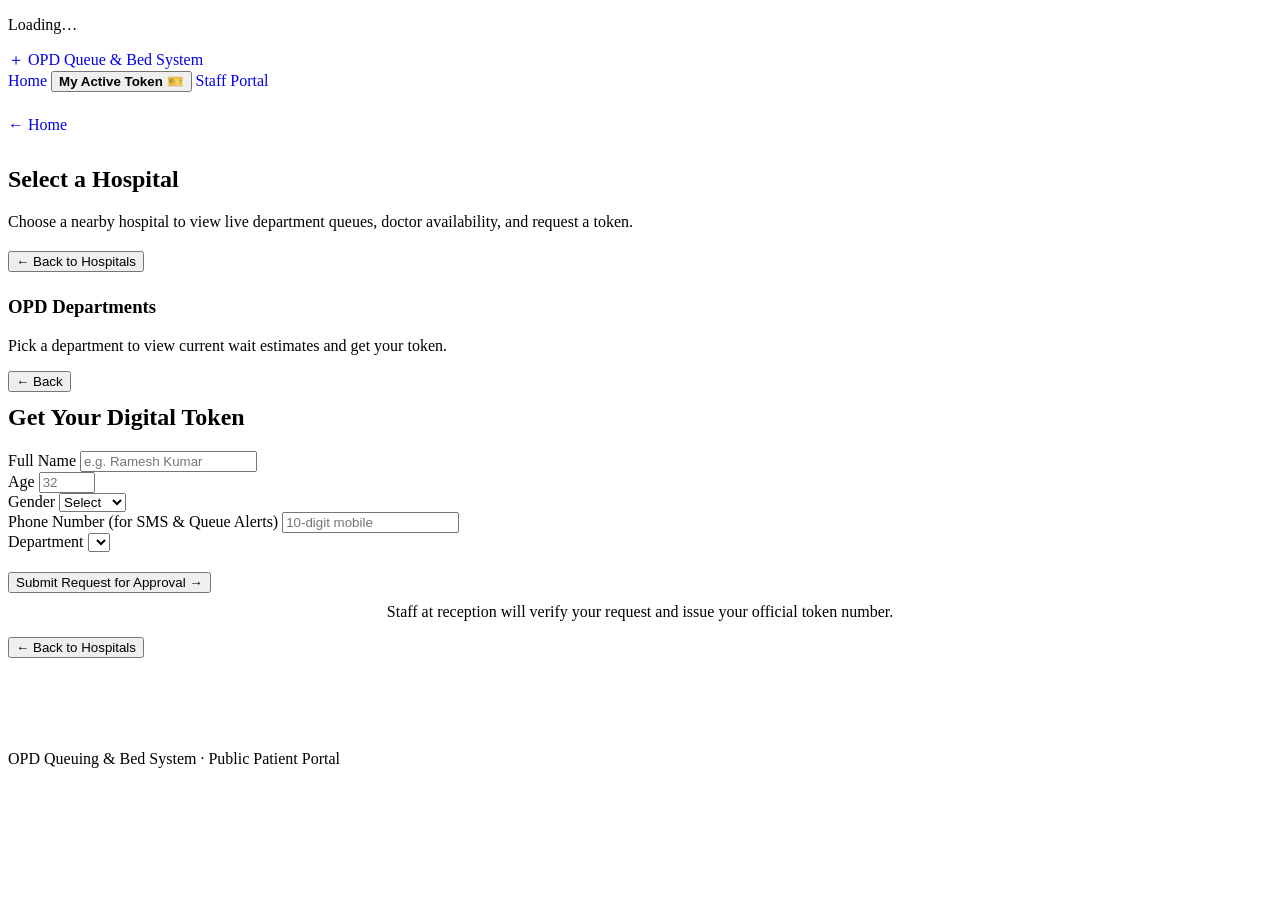
==== Frontend/patient.html @ 38f8779a "feat(auth, ui): implement token approval workflow, standalone pages, persistent cookie auth, and det" ====
<!DOCTYPE html>
<html lang="en">
<head>
  <meta charset="UTF-8">
  <meta name="viewport" content="width=device-width, initial-scale=1.0">
  <title>Patient Portal · OPD Queuing &amp; Live Tracking</title>
  <link rel="stylesheet" href="/style.css">
</head>
<body>

  <!-- Toasts -->
  <div id="toast-container" class="toast-container" aria-live="polite"></div>

  <!-- Global loading overlay -->
  <div id="loading-overlay" class="loading-overlay hidden" role="status" aria-live="polite">
    <div class="spinner" aria-hidden="true"></div>
    <p id="loading-text">Loading…</p>
  </div>

  <header class="app-header">
    <div class="container header-inner">
      <a href="/" class="logo-btn" style="text-decoration:none;">
        <span class="logo-mark" aria-hidden="true">＋</span>
        <span class="logo-text">OPD Queue &amp; Bed System</span>
      </a>
      <nav class="header-nav" aria-label="Main navigation">
        <a href="/" class="nav-link" style="text-decoration:none;">Home</a>
        <button id="my-token-nav-btn" class="nav-link hidden" style="color:var(--color-primary); font-weight:600;">My Active Token 🎫</button>
        <a href="/staff" class="nav-link" style="text-decoration:none;">Staff Portal</a>
      </nav>
    </div>
  </header>

  <main>
    <div class="container" style="padding-top: 24px; padding-bottom: 60px;">

      <!-- VIEW 1: SELECT HOSPITAL -->
      <section id="p-view-hospitals" class="patient-view active">
        <a href="/" class="link-back" style="text-decoration:none; display:inline-block; margin-bottom:12px;">← Home</a>
        <h2>Select a Hospital</h2>
        <p class="section-sub">Choose a nearby hospital to view live department queues, doctor availability, and request a token.</p>
        <div id="p-hospital-list" class="grid hospital-grid" style="margin-top:20px;"></div>
      </section>

      <!-- VIEW 2: HOSPITAL DETAIL & DEPARTMENTS -->
      <section id="p-view-hospital-detail" class="patient-view hidden">
        <button class="link-back" onclick="showPatientView('hospitals')">← Back to Hospitals</button>
        <div id="p-hospital-detail-header" class="hospital-detail-header" style="margin-top:12px;"></div>
        <h3 class="section-heading" style="margin-top:24px;">OPD Departments</h3>
        <p class="section-sub">Pick a department to view current wait estimates and get your token.</p>
        <div id="p-department-list" class="grid department-grid" style="margin-top:16px;"></div>
      </section>

      <!-- VIEW 3: TOKEN CHECK-IN FORM -->
      <section id="p-view-token-form" class="patient-view hidden">
        <div class="narrow">
          <button class="link-back" onclick="showPatientView('hospital-detail')">← Back</button>
          <h2 style="margin-top:12px;">Get Your Digital Token</h2>
          <p id="p-tf-context" class="section-sub"></p>

          <form id="p-token-form" class="card form-card" novalidate style="margin-top:20px;">
            <div id="p-tf-error" class="form-error hidden" role="alert" style="margin-bottom:16px;"></div>

            <div class="field">
              <label for="p-tf-name">Full Name</label>
              <input type="text" id="p-tf-name" placeholder="e.g. Ramesh Kumar" required>
            </div>

            <div class="form-row">
              <div class="field">
                <label for="p-tf-age">Age</label>
                <input type="number" id="p-tf-age" min="1" max="120" placeholder="32" required>
              </div>
              <div class="field">
                <label for="p-tf-gender">Gender</label>
                <select id="p-tf-gender" required>
                  <option value="">Select</option>
                  <option value="Male">Male</option>
                  <option value="Female">Female</option>
                  <option value="Other">Other</option>
                </select>
              </div>
            </div>

            <div class="field">
              <label for="p-tf-phone">Phone Number (for SMS &amp; Queue Alerts)</label>
              <input type="tel" id="p-tf-phone" placeholder="10-digit mobile" maxlength="10" required>
            </div>

            <div class="field">
              <label for="p-tf-department">Department</label>
              <select id="p-tf-department" required></select>
            </div>

            <button type="submit" id="p-tf-submit" class="btn btn-primary btn-block btn-lg" style="margin-top:20px;">
              Submit Request for Approval →
            </button>
            <p class="form-help" style="margin-top:10px; text-align:center;">
              Staff at reception will verify your request and issue your official token number.
            </p>
          </form>
        </div>
      </section>

      <!-- VIEW 4: LIVE TOKEN TRACKER -->
      <section id="p-view-tracker" class="patient-view hidden">
        <div class="narrow">
          <button class="link-back" onclick="showPatientView('hospitals')">← Back to Hospitals</button>
          <div id="p-tracker-content" style="margin-top:16px;"></div>
        </div>
      </section>

    </div>
  </main>

  <footer class="app-footer">
    <div class="container">
      <p>OPD Queuing &amp; Bed System · Public Patient Portal</p>
    </div>
  </footer>

  <script src="/patient.js"></script>
</body>
</html>
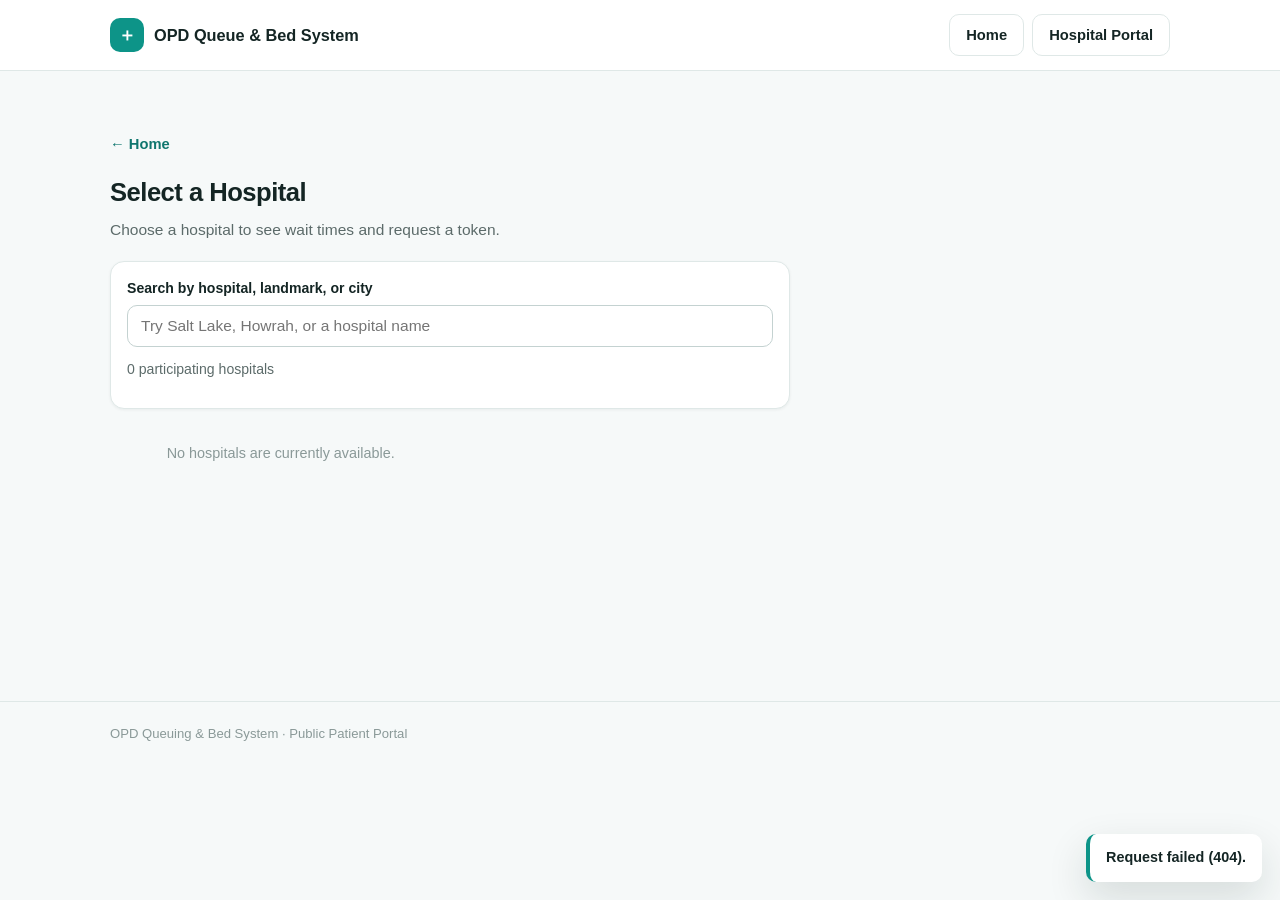
==== commit b94f3702: "frintend done" ====
--- a/Frontend/patient.html
+++ b/Frontend/patient.html
@@ -4,7 +4,7 @@
   <meta charset="UTF-8">
   <meta name="viewport" content="width=device-width, initial-scale=1.0">
   <title>Patient Portal · OPD Queuing &amp; Live Tracking</title>
-  <link rel="stylesheet" href="/style.css">
+  <link rel="stylesheet" href="./style.css">
 </head>
 <body>
 
@@ -19,14 +19,14 @@
 
   <header class="app-header">
     <div class="container header-inner">
-      <a href="/" class="logo-btn" style="text-decoration:none;">
+      <a href="./index.html" class="logo-btn" style="text-decoration:none;">
         <span class="logo-mark" aria-hidden="true">＋</span>
         <span class="logo-text">OPD Queue &amp; Bed System</span>
       </a>
       <nav class="header-nav" aria-label="Main navigation">
-        <a href="/" class="nav-link" style="text-decoration:none;">Home</a>
-        <button id="my-token-nav-btn" class="nav-link hidden" style="color:var(--color-primary); font-weight:600;">My Active Token 🎫</button>
-        <a href="/staff" class="nav-link" style="text-decoration:none;">Staff Portal</a>
+        <a href="./index.html" class="nav-link" style="text-decoration:none;">Home</a>
+        <button id="my-token-nav-btn" class="nav-link hidden" style="color:var(--primary); font-weight:600;">My Active Token 🎫</button>
+        <a href="./hospital_login.html" class="nav-link" style="text-decoration:none;">Hospital Portal</a>
       </nav>
     </div>
   </header>
@@ -36,25 +36,32 @@
 
       <!-- VIEW 1: SELECT HOSPITAL -->
       <section id="p-view-hospitals" class="patient-view active">
-        <a href="/" class="link-back" style="text-decoration:none; display:inline-block; margin-bottom:12px;">← Home</a>
+        <a href="./index.html" class="link-back" style="text-decoration:none; display:inline-block; margin-bottom:12px;">← Home</a>
         <h2>Select a Hospital</h2>
-        <p class="section-sub">Choose a nearby hospital to view live department queues, doctor availability, and request a token.</p>
+        <p class="section-sub">Choose a hospital to see wait times and request a token.</p>
+        <div class="card hospital-search-card">
+          <div class="field" style="margin-bottom:0;">
+            <label for="p-hospital-search">Search by hospital, landmark, or city</label>
+            <input id="p-hospital-search" class="input" type="search" placeholder="Try Salt Lake, Howrah, or a hospital name" autocomplete="off">
+          </div>
+          <p id="p-hospital-search-summary" class="search-summary" aria-live="polite"></p>
+        </div>
         <div id="p-hospital-list" class="grid hospital-grid" style="margin-top:20px;"></div>
       </section>
 
       <!-- VIEW 2: HOSPITAL DETAIL & DEPARTMENTS -->
       <section id="p-view-hospital-detail" class="patient-view hidden">
-        <button class="link-back" onclick="showPatientView('hospitals')">← Back to Hospitals</button>
+        <button class="link-back" data-patient-view="hospitals">← Back to Hospitals</button>
         <div id="p-hospital-detail-header" class="hospital-detail-header" style="margin-top:12px;"></div>
         <h3 class="section-heading" style="margin-top:24px;">OPD Departments</h3>
-        <p class="section-sub">Pick a department to view current wait estimates and get your token.</p>
+        <p class="section-sub">Pick a department to see the wait and get your token.</p>
         <div id="p-department-list" class="grid department-grid" style="margin-top:16px;"></div>
       </section>
 
       <!-- VIEW 3: TOKEN CHECK-IN FORM -->
       <section id="p-view-token-form" class="patient-view hidden">
         <div class="narrow">
-          <button class="link-back" onclick="showPatientView('hospital-detail')">← Back</button>
+          <button class="link-back" data-patient-view="hospital-detail">← Back</button>
           <h2 style="margin-top:12px;">Get Your Digital Token</h2>
           <p id="p-tf-context" class="section-sub"></p>
 
@@ -63,40 +70,30 @@
 
             <div class="field">
               <label for="p-tf-name">Full Name</label>
-              <input type="text" id="p-tf-name" placeholder="e.g. Ramesh Kumar" required>
-            </div>
-
-            <div class="form-row">
-              <div class="field">
-                <label for="p-tf-age">Age</label>
-                <input type="number" id="p-tf-age" min="1" max="120" placeholder="32" required>
-              </div>
-              <div class="field">
-                <label for="p-tf-gender">Gender</label>
-                <select id="p-tf-gender" required>
-                  <option value="">Select</option>
-                  <option value="Male">Male</option>
-                  <option value="Female">Female</option>
-                  <option value="Other">Other</option>
-                </select>
-              </div>
+              <input type="text" id="p-tf-name" class="input" placeholder="e.g. Ramesh Kumar" autocomplete="name" required>
             </div>
 
             <div class="field">
-              <label for="p-tf-phone">Phone Number (for SMS &amp; Queue Alerts)</label>
-              <input type="tel" id="p-tf-phone" placeholder="10-digit mobile" maxlength="10" required>
+              <label for="p-tf-phone">Contact Number</label>
+              <input type="tel" id="p-tf-phone" class="input" placeholder="10-digit mobile" maxlength="10" autocomplete="tel" required>
             </div>
 
             <div class="field">
               <label for="p-tf-department">Department</label>
-              <select id="p-tf-department" required></select>
+              <select id="p-tf-department" class="input" required></select>
+            </div>
+
+            <div class="field">
+              <label for="p-tf-token-time">Token Time</label>
+              <input type="datetime-local" id="p-tf-token-time" class="input" readonly>
+              <span class="field-help">Your place in line starts as soon as the token is created.</span>
             </div>
 
             <button type="submit" id="p-tf-submit" class="btn btn-primary btn-block btn-lg" style="margin-top:20px;">
-              Submit Request for Approval →
+              Generate My Token →
             </button>
             <p class="form-help" style="margin-top:10px; text-align:center;">
-              Staff at reception will verify your request and issue your official token number.
+              Your token number and wait time will appear right away.
             </p>
           </form>
         </div>
@@ -105,7 +102,7 @@
       <!-- VIEW 4: LIVE TOKEN TRACKER -->
       <section id="p-view-tracker" class="patient-view hidden">
         <div class="narrow">
-          <button class="link-back" onclick="showPatientView('hospitals')">← Back to Hospitals</button>
+          <button class="link-back" data-patient-view="hospitals">← Back to Hospitals</button>
           <div id="p-tracker-content" style="margin-top:16px;"></div>
         </div>
       </section>
@@ -119,6 +116,7 @@
     </div>
   </footer>
 
-  <script src="/patient.js"></script>
+  <script src="./script.js"></script>
+  <script src="./patient.js"></script>
 </body>
 </html>
--- a/Frontend/style.css
+++ b/Frontend/style.css
@@ -0,0 +1,593 @@
+/* =========================================================
+   OPD Queue & Bed System — Stylesheet
+   ========================================================= */
+
+/* ---------- Reset ---------- */
+*, *::before, *::after { box-sizing: border-box; }
+html, body, h1, h2, h3, h4, p, ul, ol, li, form, fieldset, figure { margin: 0; padding: 0; }
+ul, ol { list-style: none; }
+button { font: inherit; }
+img { max-width: 100%; display: block; }
+
+/* ---------- Design tokens ---------- */
+:root {
+  --primary: #0d9488;
+  --primary-dark: #0f766e;
+  --primary-darker: #115e59;
+  --primary-light: #ccfbf1;
+  --primary-tint: #f0fdfa;
+
+  --bg: #f6f9f9;
+  --surface: #ffffff;
+  --surface-sunken: #eef3f3;
+
+  --text: #142524;
+  --text-muted: #5c6b6a;
+  --text-faint: #8a9998;
+
+  --border: #dfe8e7;
+  --border-strong: #c4d2d1;
+
+  --success: #157f3c;
+  --success-bg: #e3f6e9;
+  --success-border: #b7e4c7;
+
+  --warning: #a4650a;
+  --warning-bg: #fdf1dc;
+  --warning-border: #f3d59b;
+
+  --danger: #b3261e;
+  --danger-bg: #fce8e6;
+  --danger-border: #f3bcb8;
+
+  --muted: #5d6a72;
+  --muted-bg: #eaedf0;
+  --muted-border: #d3d9de;
+
+  --radius-lg: 18px;
+  --radius: 14px;
+  --radius-sm: 10px;
+  --radius-xs: 6px;
+
+  --shadow-sm: 0 1px 3px rgba(16, 40, 38, 0.06);
+  --shadow-md: 0 6px 20px rgba(16, 40, 38, 0.08);
+  --shadow-lg: 0 16px 40px rgba(16, 40, 38, 0.14);
+
+  --transition: 160ms ease;
+  --font-body: -apple-system, BlinkMacSystemFont, "Segoe UI", Roboto, Helvetica, Arial, sans-serif;
+  --font-display: -apple-system, BlinkMacSystemFont, "Segoe UI", Roboto, Helvetica, Arial, sans-serif;
+  --font-mono: "SF Mono", "SFMono-Regular", "Roboto Mono", Consolas, "Courier New", monospace;
+}
+
+@media (prefers-reduced-motion: reduce) {
+  *, *::before, *::after { animation-duration: 0.001ms !important; animation-iteration-count: 1 !important; transition-duration: 0.001ms !important; }
+}
+
+/* ---------- Base ---------- */
+html { scroll-behavior: smooth; }
+body {
+  font-family: var(--font-body);
+  background: var(--bg);
+  color: var(--text);
+  line-height: 1.5;
+  -webkit-font-smoothing: antialiased;
+}
+
+:focus-visible {
+  outline: 3px solid var(--primary-dark);
+  outline-offset: 2px;
+  border-radius: var(--radius-xs);
+}
+
+.container { max-width: 1100px; margin: 0 auto; padding: 0 20px; }
+.container.narrow { max-width: 560px; }
+
+main { min-height: 70vh; padding: 32px 0 64px; }
+
+h1, h2, h3, h4 { font-family: var(--font-display); font-weight: 800; letter-spacing: -0.02em; color: var(--text); }
+h2 { font-size: 1.6rem; margin-bottom: 6px; }
+h3 { font-size: 1.15rem; margin-bottom: 12px; }
+.section-heading { margin-top: 36px; }
+.section-sub { color: var(--text-muted); margin-bottom: 20px; font-size: 0.97rem; }
+.hint-text { color: var(--text-faint); font-size: 0.85rem; margin-top: 14px; text-align: center; }
+
+/* ---------- Views (JS router) ---------- */
+.view { display: none; animation: fadeIn 220ms ease; }
+.view.active { display: block; }
+@keyframes fadeIn { from { opacity: 0; transform: translateY(6px); } to { opacity: 1; transform: translateY(0); } }
+
+/* ---------- Header ---------- */
+.app-header {
+  background: var(--surface);
+  border-bottom: 1px solid var(--border);
+  position: sticky; top: 0; z-index: 40;
+}
+.header-inner { display: flex; align-items: center; justify-content: space-between; padding: 14px 20px; gap: 12px; flex-wrap: wrap; }
+.logo-btn {
+  display: flex; align-items: center; gap: 10px;
+  background: none; border: none; cursor: pointer; color: var(--text);
+  font-weight: 800; font-size: 1.02rem;
+}
+.logo-mark {
+  display: inline-flex; align-items: center; justify-content: center;
+  width: 34px; height: 34px; border-radius: 10px;
+  background: var(--primary); color: #fff; font-size: 1.1rem; font-weight: 900;
+}
+.header-nav { display: flex; gap: 8px; }
+.nav-link {
+  background: none; border: 1px solid var(--border); color: var(--text);
+  padding: 9px 16px; border-radius: var(--radius-sm); cursor: pointer;
+  transition: var(--transition); font-weight: 600; font-size: 0.92rem;
+}
+.nav-link:hover { border-color: var(--primary); color: var(--primary-dark); background: var(--primary-tint); }
+
+.link-back {
+  background: none; border: none; color: var(--primary-dark); font-weight: 700;
+  cursor: pointer; padding: 6px 0; margin-bottom: 14px; font-size: 0.92rem;
+}
+.link-back:hover { text-decoration: underline; }
+
+/* ---------- Hero ---------- */
+.hero { padding: 40px 0 8px; max-width: 640px; }
+.eyebrow { text-transform: uppercase; letter-spacing: 0.12em; font-size: 0.75rem; font-weight: 700; color: var(--primary-dark); margin-bottom: 10px; }
+.hero h1 { font-size: 2.3rem; margin-bottom: 14px; }
+.hero-sub { color: var(--text-muted); font-size: 1.05rem; margin-bottom: 26px; }
+.hero-actions { display: flex; gap: 12px; flex-wrap: wrap; margin-bottom: 44px; }
+
+.feature-grid { display: grid; grid-template-columns: repeat(2, 1fr); gap: 18px; padding-bottom: 12px; }
+.feature-card {
+  background: var(--surface); border: 1px solid var(--border); border-radius: var(--radius);
+  padding: 22px; box-shadow: var(--shadow-sm); transition: transform var(--transition), box-shadow var(--transition);
+}
+.feature-card:hover { transform: translateY(-3px); box-shadow: var(--shadow-md); }
+.feature-icon { font-size: 1.6rem; margin-bottom: 10px; }
+.feature-card h3 { font-size: 1.02rem; margin-bottom: 6px; }
+.feature-card p { color: var(--text-muted); font-size: 0.92rem; }
+.feature-action { margin-top: 16px; text-decoration: none; }
+.feature-card-link { color: var(--text); text-decoration: none; cursor: pointer; }
+.feature-card-link:hover { border-color: var(--primary); }
+.feature-card-cta { display: inline-block; margin-top: 16px; color: var(--primary-dark); font-size: 0.86rem; font-weight: 800; }
+
+/* ---------- Public hospital insight pages ---------- */
+.insight-page { padding-top: 12px; }
+.insight-hero { display: grid; grid-template-columns: auto minmax(0, 720px); gap: 20px; align-items: start; padding: 18px 0 30px; }
+.insight-hero-icon { width: 64px; height: 64px; display: grid; place-items: center; border-radius: 20px; background: var(--primary-light); font-size: 2rem; box-shadow: var(--shadow-sm); }
+.insight-hero h1 { font-size: clamp(2rem, 5vw, 3rem); margin-bottom: 10px; }
+.insight-hero p:last-child { color: var(--text-muted); font-size: 1rem; max-width: 680px; }
+.insight-search { padding: 24px; }
+.insight-search-row { display: grid; grid-template-columns: minmax(0, 1fr) auto; gap: 12px; align-items: end; max-width: 760px; }
+.insight-search-row .field { margin: 0; }
+.insight-hospital-grid { display: grid; grid-template-columns: repeat(2, minmax(0, 1fr)); gap: 10px; }
+.insight-hospital-option { width: 100%; border: 1px solid var(--border); border-radius: var(--radius-sm); padding: 14px; background: var(--surface); color: var(--text); cursor: pointer; display: flex; justify-content: space-between; align-items: center; gap: 14px; text-align: left; transition: var(--transition); }
+.insight-hospital-option:hover, .insight-hospital-option.is-selected { border-color: var(--primary); background: var(--primary-tint); transform: translateY(-1px); }
+.insight-hospital-option.is-selected { box-shadow: 0 0 0 2px var(--primary-light); }
+.insight-option-main { display: flex; flex-direction: column; gap: 4px; min-width: 0; }
+.insight-option-main strong { font-size: 0.92rem; }
+.insight-option-main small { color: var(--text-muted); font-size: 0.76rem; }
+.insight-option-meta { flex: 0 0 auto; text-align: right; color: var(--text-muted); font-size: 0.72rem; }
+.insight-option-meta b { color: var(--primary-dark); font-size: 0.76rem; }
+.insight-output { scroll-margin-top: 86px; padding-top: 34px; }
+.insight-output-head { display: flex; justify-content: space-between; align-items: end; gap: 18px; margin-bottom: 18px; }
+.insight-output-head h2 { font-size: 1.7rem; }
+.insight-location { color: var(--text-muted); font-size: 0.9rem; }
+.insight-stat-grid { display: grid; grid-template-columns: repeat(auto-fit, minmax(180px, 1fr)); gap: 14px; margin-bottom: 24px; }
+.insight-stat-card { padding: 19px; border: 1px solid var(--border); border-radius: var(--radius); background: var(--surface); box-shadow: var(--shadow-sm); }
+.insight-stat-value { display: block; color: var(--primary-dark); font-family: var(--font-mono); font-size: clamp(1.35rem, 3vw, 1.85rem); font-weight: 900; }
+.insight-stat-label { display: block; color: var(--text-muted); font-size: 0.78rem; margin-top: 4px; }
+.insight-stat-card.tone-success .insight-stat-value { color: var(--success); }
+.insight-stat-card.tone-warning .insight-stat-value { color: var(--warning); }
+.insight-stat-card.tone-danger .insight-stat-value { color: var(--danger); }
+.insight-section-heading { display: flex; justify-content: space-between; align-items: end; margin: 28px 0 14px; }
+.insight-section-heading p { color: var(--text-muted); font-size: 0.88rem; }
+.insight-detail-grid { display: grid; grid-template-columns: repeat(2, minmax(0, 1fr)); gap: 14px; }
+.insight-detail-card { background: var(--surface); border: 1px solid var(--border); border-left: 4px solid var(--primary); border-radius: var(--radius); padding: 19px; box-shadow: var(--shadow-sm); }
+.insight-detail-card.tone-success { border-left-color: var(--success); }
+.insight-detail-card.tone-warning { border-left-color: var(--warning); }
+.insight-detail-card.tone-danger { border-left-color: var(--danger); }
+.insight-card-top { display: flex; justify-content: space-between; align-items: start; gap: 14px; }
+.insight-card-top h3 { margin-bottom: 7px; }
+.wait-prediction { color: var(--primary-dark); font-family: var(--font-mono); font-size: 1.5rem; white-space: nowrap; }
+.prediction-meter { height: 7px; border-radius: 999px; overflow: hidden; background: var(--surface-sunken); margin: 16px 0; }
+.prediction-meter span { display: block; height: 100%; background: var(--primary); border-radius: inherit; }
+.tone-warning .prediction-meter span { background: var(--warning); }
+.tone-danger .prediction-meter span { background: var(--danger); }
+.insight-facts { display: grid; grid-template-columns: repeat(3, 1fr); gap: 10px; }
+.insight-facts dt { color: var(--text-faint); font-size: 0.7rem; text-transform: uppercase; letter-spacing: 0.05em; }
+.insight-facts dd { margin: 2px 0 0; font-size: 0.82rem; font-weight: 700; }
+.insight-empty-data { text-align: center; padding: 42px 24px; color: var(--text-muted); }
+.insight-empty-data.compact { padding: 26px 22px; }
+.insight-empty-data h3 { color: var(--text); margin: 8px 0; }
+.capacity-outlook { display: grid; grid-template-columns: auto 1fr; gap: 16px; align-items: center; padding: 20px; border: 1px solid var(--border); border-left: 5px solid var(--muted); border-radius: var(--radius); background: var(--surface); }
+.capacity-outlook.tone-success { border-left-color: var(--success); }
+.capacity-outlook.tone-warning { border-left-color: var(--warning); }
+.capacity-outlook.tone-danger { border-left-color: var(--danger); }
+.capacity-outlook-icon { width: 44px; height: 44px; display: grid; place-items: center; border-radius: 50%; background: var(--surface-sunken); font-size: 1.25rem; font-weight: 900; }
+.capacity-outlook h3 { margin-bottom: 4px; }
+.capacity-outlook p:last-child { color: var(--text-muted); font-size: 0.88rem; }
+.bed-capacity-bar { height: 18px; background: var(--success-bg); border-radius: 999px; overflow: hidden; margin-top: 20px; }
+.bed-capacity-used { display: block; height: 100%; background: var(--danger); }
+.bed-capacity-legend { display: flex; flex-wrap: wrap; gap: 16px; color: var(--text-muted); font-size: 0.8rem; margin: 8px 0 20px; }
+.public-bed-grid { display: grid; grid-template-columns: repeat(auto-fill, minmax(150px, 1fr)); gap: 12px; }
+.public-bed-card { display: flex; flex-direction: column; gap: 9px; padding: 15px; border: 1px solid var(--border); border-radius: var(--radius-sm); background: var(--surface); }
+.public-bed-card small { color: var(--text-muted); }
+.public-bed-card.bed-available { border-color: var(--success-border); background: var(--success-bg); }
+.public-bed-card.bed-occupied { border-color: var(--danger-border); background: var(--danger-bg); }
+.public-bed-card.bed-cleaning { border-color: var(--warning-border); background: var(--warning-bg); }
+.public-bed-card.bed-maintenance { border-color: var(--muted-border); background: var(--muted-bg); }
+.public-alert-list { display: flex; flex-direction: column; gap: 12px; }
+.public-alert-card { display: grid; grid-template-columns: auto 1fr; gap: 14px; border: 1px solid var(--border); border-left: 5px solid var(--success); border-radius: var(--radius); padding: 18px; background: var(--surface); box-shadow: var(--shadow-sm); }
+.public-alert-card.alert-warning { border-left-color: var(--warning); }
+.public-alert-card.alert-critical { border-left-color: var(--danger); }
+.public-alert-icon { width: 38px; height: 38px; display: grid; place-items: center; border-radius: 50%; background: var(--surface-sunken); font-weight: 900; }
+.public-alert-copy p { color: var(--text-muted); font-size: 0.88rem; margin: 10px 0 6px; }
+.public-alert-copy small { color: var(--text-faint); font-size: 0.76rem; }
+
+/* ---------- Buttons ---------- */
+.btn {
+  display: inline-flex; align-items: center; justify-content: center; gap: 8px;
+  border-radius: var(--radius-sm); border: 1px solid transparent;
+  padding: 11px 20px; font-weight: 700; font-size: 0.95rem; cursor: pointer;
+  transition: transform 100ms ease, box-shadow var(--transition), background var(--transition), border-color var(--transition), opacity var(--transition);
+  min-height: 46px;
+}
+.btn:active { transform: scale(0.98); }
+.btn:disabled { opacity: 0.55; cursor: not-allowed; transform: none; }
+.btn-primary { background: var(--primary); color: #fff; box-shadow: var(--shadow-sm); }
+.btn-primary:hover:not(:disabled) { background: var(--primary-dark); box-shadow: var(--shadow-md); }
+.btn-outline { background: var(--surface); color: var(--text); border-color: var(--border-strong); }
+.btn-outline:hover:not(:disabled) { border-color: var(--primary); color: var(--primary-dark); }
+.btn-danger { background: var(--danger); color: #fff; }
+.btn-danger:hover:not(:disabled) { background: #8f1e17; }
+.btn-ghost { background: none; border-color: transparent; color: var(--text-muted); }
+.btn-ghost:hover:not(:disabled) { background: var(--surface-sunken); }
+.btn-sm { padding: 7px 14px; font-size: 0.85rem; min-height: 36px; }
+.btn-lg { padding: 14px 26px; font-size: 1.02rem; min-height: 52px; }
+.btn-block { width: 100%; }
+
+.btn-spinner {
+  width: 16px; height: 16px; border-radius: 50%;
+  border: 2.5px solid rgba(255,255,255,0.5); border-top-color: #fff;
+  animation: spin 700ms linear infinite;
+}
+.btn-outline .btn-spinner { border-color: rgba(15,118,110,0.25); border-top-color: var(--primary-dark); }
+
+/* ---------- Cards / grids ---------- */
+.card {
+  background: var(--surface); border: 1px solid var(--border); border-radius: var(--radius);
+  padding: 22px; box-shadow: var(--shadow-sm);
+}
+.grid { display: grid; gap: 18px; }
+.hospital-grid { grid-template-columns: repeat(auto-fill, minmax(280px, 1fr)); }
+.department-grid { grid-template-columns: repeat(auto-fill, minmax(260px, 1fr)); }
+
+.hospital-card, .department-card {
+  background: var(--surface); border: 1px solid var(--border); border-radius: var(--radius);
+  padding: 20px; box-shadow: var(--shadow-sm); transition: transform var(--transition), box-shadow var(--transition);
+  display: flex; flex-direction: column; gap: 10px;
+}
+.hospital-card:hover, .department-card:hover { transform: translateY(-2px); box-shadow: var(--shadow-md); }
+.hospital-card h3, .department-card h3 { font-size: 1.05rem; margin-bottom: 0; }
+.hospital-card .location { color: var(--text-muted); font-size: 0.88rem; }
+.stat-row { display: flex; gap: 14px; flex-wrap: wrap; font-size: 0.88rem; color: var(--text-muted); }
+.stat-row strong { color: var(--text); font-family: var(--font-mono); font-weight: 700; }
+
+.hospital-detail-header { margin-bottom: 10px; }
+.hospital-detail-header h2 { margin-bottom: 4px; }
+.hospital-detail-header .location { color: var(--text-muted); margin-bottom: 12px; }
+.hospital-summary-row { display: flex; gap: 22px; flex-wrap: wrap; padding: 16px 0; border-top: 1px solid var(--border); border-bottom: 1px solid var(--border); margin-bottom: 6px; }
+.summary-stat .num { font-family: var(--font-mono); font-size: 1.35rem; font-weight: 800; color: var(--primary-dark); display: block; }
+.summary-stat .lbl { font-size: 0.82rem; color: var(--text-muted); }
+
+/* ---------- Forms ---------- */
+.form-card { max-width: 100%; }
+.field { display: flex; flex-direction: column; gap: 6px; margin-bottom: 16px; }
+.field-row { display: grid; grid-template-columns: 1fr 1fr; gap: 14px; }
+.field-row .field { margin-bottom: 0; }
+label { font-size: 0.88rem; font-weight: 700; color: var(--text); }
+.input {
+  border: 1.5px solid var(--border-strong); border-radius: var(--radius-sm);
+  padding: 11px 13px; font-size: 0.97rem; background: var(--surface); color: var(--text);
+  transition: border-color var(--transition), box-shadow var(--transition); width: 100%;
+}
+.input:focus { border-color: var(--primary); box-shadow: 0 0 0 3px var(--primary-light); outline: none; }
+.input.invalid { border-color: var(--danger); }
+select.input { appearance: auto; }
+.form-error {
+  background: var(--danger-bg); border: 1px solid var(--danger-border); color: var(--danger);
+  padding: 10px 14px; border-radius: var(--radius-sm); font-size: 0.88rem; margin-bottom: 14px; font-weight: 600;
+}
+.select-bar { margin-bottom: 22px; max-width: 520px; }
+.select-bar.field-row { max-width: 640px; }
+
+/* ---------- Token board (signature LED-style display) ---------- */
+.token-board {
+  background: linear-gradient(160deg, var(--primary-darker), var(--primary-dark));
+  color: #f0fdfa; border-radius: var(--radius-lg); padding: 30px 26px;
+  box-shadow: var(--shadow-lg); margin: 18px 0 26px; text-align: center;
+}
+.token-board .tb-label { text-transform: uppercase; letter-spacing: 0.14em; font-size: 0.72rem; opacity: 0.75; font-weight: 700; margin-bottom: 8px; }
+.token-board .tb-number {
+  font-family: var(--font-mono); font-size: 3.1rem; font-weight: 800; letter-spacing: 0.04em;
+  font-variant-numeric: tabular-nums; margin-bottom: 4px;
+}
+.token-board .tb-dept { font-size: 1rem; opacity: 0.9; margin-bottom: 18px; }
+.token-board .tb-meta { display: flex; justify-content: center; gap: 28px; flex-wrap: wrap; padding-top: 16px; border-top: 1px dashed rgba(255,255,255,0.25); }
+.token-board .tb-meta .m-num { font-family: var(--font-mono); font-size: 1.4rem; font-weight: 800; display: block; }
+.token-board .tb-meta .m-lbl { font-size: 0.76rem; opacity: 0.8; }
+.token-board .tb-qr {
+  width: 84px; height: 84px; border: 2px dashed rgba(255,255,255,0.5); border-radius: var(--radius-sm);
+  margin: 18px auto 0; display: flex; align-items: center; justify-content: center;
+  font-size: 0.62rem; letter-spacing: 0.05em; opacity: 0.8; text-align: center; padding: 6px;
+}
+.result-actions { display: flex; flex-direction: column; gap: 10px; }
+
+/* Compact "now serving" placard used in queue mgmt / trackers */
+.now-serving-panel {
+  background: var(--surface); border: 1px solid var(--border); border-radius: var(--radius);
+  padding: 20px; box-shadow: var(--shadow-sm); margin-bottom: 8px;
+}
+.ns-empty { color: var(--text-muted); font-size: 0.94rem; }
+.ns-head { display: flex; align-items: center; justify-content: space-between; gap: 14px; flex-wrap: wrap; margin-bottom: 14px; }
+.ns-token {
+  font-family: var(--font-mono); font-weight: 800; font-size: 2rem; color: var(--primary-darker);
+  background: var(--primary-tint); border: 1px solid var(--primary-light); border-radius: var(--radius-sm);
+  padding: 8px 18px;
+}
+.ns-info { color: var(--text-muted); font-size: 0.9rem; }
+.ns-info strong { color: var(--text); }
+.ns-actions { display: flex; gap: 10px; flex-wrap: wrap; }
+
+/* ---------- Queue trail (signature element) ---------- */
+.queue-trail { display: flex; align-items: center; gap: 8px; overflow-x: auto; padding: 14px 2px 8px; }
+.trail-pill {
+  flex: 0 0 auto; min-width: 46px; height: 40px; border-radius: 12px;
+  display: flex; align-items: center; justify-content: center; font-family: var(--font-mono);
+  font-weight: 700; font-size: 0.82rem; background: var(--surface-sunken); color: var(--text-muted);
+  border: 1.5px solid var(--border); position: relative; padding: 0 8px;
+}
+.trail-pill.is-current { background: var(--warning-bg); border-color: var(--warning-border); color: var(--warning); box-shadow: 0 0 0 3px rgba(164,101,10,0.12); }
+.trail-pill.is-me { background: var(--primary); color: #fff; border-color: var(--primary-dark); }
+.trail-pill.is-me::after {
+  content: "YOU"; position: absolute; top: -18px; left: 50%; transform: translateX(-50%);
+  font-size: 0.6rem; letter-spacing: 0.06em; color: var(--primary-dark); font-weight: 800;
+}
+.trail-arrow { color: var(--text-faint); flex: 0 0 auto; }
+.trail-empty { color: var(--text-faint); font-size: 0.85rem; padding: 8px 0; }
+
+/* pulse for the "current/called" pill */
+.trail-pill.is-current { animation: pulseRing 1.6s ease-in-out infinite; }
+@keyframes pulseRing {
+  0%, 100% { box-shadow: 0 0 0 3px rgba(164,101,10,0.12); }
+  50% { box-shadow: 0 0 0 6px rgba(164,101,10,0.05); }
+}
+
+/* ---------- Live tracker ---------- */
+.tracker-status { text-align: center; padding: 6px 0 20px; }
+.tracker-status .status-big { font-size: 1.3rem; font-weight: 800; margin-bottom: 4px; }
+.tracker-grid { display: grid; grid-template-columns: 1fr 1fr; gap: 14px; margin: 18px 0; }
+.tracker-metric { background: var(--surface); border: 1px solid var(--border); border-radius: var(--radius); padding: 18px; text-align: center; box-shadow: var(--shadow-sm); }
+.tracker-metric .num { font-family: var(--font-mono); font-size: 1.8rem; font-weight: 800; color: var(--primary-dark); display: block; }
+.tracker-metric .lbl { font-size: 0.82rem; color: var(--text-muted); margin-top: 2px; }
+.empty-state { text-align: center; padding: 50px 20px; color: var(--text-muted); }
+.empty-state .empty-icon { font-size: 2rem; margin-bottom: 10px; }
+
+/* ---------- Badges ---------- */
+.badge {
+  display: inline-flex; align-items: center; gap: 6px; font-size: 0.76rem; font-weight: 700;
+  padding: 4px 10px; border-radius: 999px; border: 1px solid transparent; white-space: nowrap;
+  text-transform: uppercase; letter-spacing: 0.03em;
+}
+.badge::before { content: ""; width: 7px; height: 7px; border-radius: 50%; background: currentColor; flex: 0 0 auto; }
+.badge-pending_approval { background: var(--warning-bg); color: var(--warning); border-color: var(--warning-border); }
+.badge-on_hold { background: var(--muted-bg); color: var(--muted); border-color: var(--muted-border); }
+.badge-rejected { background: var(--danger-bg); color: var(--danger); border-color: var(--danger-border); }
+.badge-waiting { background: var(--muted-bg); color: var(--muted); border-color: var(--muted-border); }
+.badge-called { background: var(--warning-bg); color: var(--warning); border-color: var(--warning-border); }
+.badge-completed { background: var(--success-bg); color: var(--success); border-color: var(--success-border); }
+.badge-skipped { background: var(--muted-bg); color: var(--muted); border-color: var(--muted-border); }
+.badge-noshow { background: var(--danger-bg); color: var(--danger); border-color: var(--danger-border); }
+.badge-available { background: var(--success-bg); color: var(--success); border-color: var(--success-border); }
+.badge-occupied { background: var(--danger-bg); color: var(--danger); border-color: var(--danger-border); }
+.badge-cleaning { background: var(--warning-bg); color: var(--warning); border-color: var(--warning-border); }
+.badge-maintenance { background: var(--muted-bg); color: var(--muted); border-color: var(--muted-border); }
+
+/* ---------- Token list (reception / queue mgmt) ---------- */
+.token-list { display: flex; flex-direction: column; gap: 10px; max-height: 480px; overflow-y: auto; padding-right: 2px; }
+.token-list.muted-list { opacity: 0.85; }
+.token-row {
+  display: flex; align-items: center; justify-content: space-between; gap: 12px;
+  background: var(--surface); border: 1px solid var(--border); border-radius: var(--radius-sm);
+  padding: 12px 14px; flex-wrap: wrap;
+}
+.token-row .tr-left { display: flex; align-items: center; gap: 12px; flex-wrap: wrap; }
+.token-row .tr-num { font-family: var(--font-mono); font-weight: 800; color: var(--primary-dark); font-size: 1rem; min-width: 52px; }
+.token-row .tr-name { font-weight: 600; }
+.token-row .tr-meta { color: var(--text-muted); font-size: 0.82rem; }
+.token-row .tr-actions { display: flex; gap: 8px; flex-wrap: wrap; }
+.empty-row { color: var(--text-faint); font-size: 0.9rem; padding: 14px 2px; text-align: center; }
+
+/* ---------- Dashboard layout ---------- */
+.dashboard-topbar { display: flex; align-items: center; justify-content: space-between; margin-bottom: 18px; flex-wrap: wrap; gap: 12px; }
+.dashboard-layout { display: grid; grid-template-columns: 210px 1fr; gap: 22px; align-items: start; }
+.dashboard-tabs { display: flex; flex-direction: column; gap: 6px; background: var(--surface); border: 1px solid var(--border); border-radius: var(--radius); padding: 10px; position: sticky; top: 84px; }
+.tab-btn {
+  text-align: left; background: none; border: none; padding: 11px 12px; border-radius: var(--radius-sm);
+  cursor: pointer; font-weight: 600; color: var(--text-muted); font-size: 0.92rem; transition: var(--transition);
+}
+.tab-btn:hover { background: var(--surface-sunken); color: var(--text); }
+.tab-btn.active { background: var(--primary-tint); color: var(--primary-darker); }
+.dashboard-content { min-width: 0; }
+.staff-tab { display: none; }
+.staff-tab.active { display: block; animation: fadeIn 200ms ease; }
+
+.two-col { display: grid; grid-template-columns: 1fr 1fr; gap: 20px; align-items: start; }
+
+/* ---------- Bed grid ---------- */
+.legend { display: flex; gap: 18px; flex-wrap: wrap; margin-bottom: 16px; font-size: 0.85rem; color: var(--text-muted); }
+.legend-item { display: flex; align-items: center; gap: 6px; }
+.dot { width: 10px; height: 10px; border-radius: 50%; display: inline-block; }
+.dot-available { background: var(--success); }
+.dot-occupied { background: var(--danger); }
+.dot-cleaning { background: var(--warning); }
+.dot-maintenance { background: var(--muted); }
+
+.bed-grid { display: grid; grid-template-columns: repeat(auto-fill, minmax(140px, 1fr)); gap: 14px; }
+.bed-card {
+  border-radius: var(--radius); padding: 16px 14px; cursor: pointer; text-align: left;
+  border: 1.5px solid var(--border); background: var(--surface); transition: transform var(--transition), box-shadow var(--transition);
+  display: flex; flex-direction: column; gap: 8px;
+}
+.bed-card:hover { transform: translateY(-2px); box-shadow: var(--shadow-md); }
+.bed-card .bed-num { font-family: var(--font-mono); font-weight: 800; font-size: 1.1rem; }
+.bed-card .bed-patient { font-size: 0.8rem; color: var(--text-muted); }
+.bed-card.bed-available { background: var(--success-bg); border-color: var(--success-border); }
+.bed-card.bed-occupied { background: var(--danger-bg); border-color: var(--danger-border); }
+.bed-card.bed-cleaning { background: var(--warning-bg); border-color: var(--warning-border); }
+.bed-card.bed-maintenance { background: var(--muted-bg); border-color: var(--muted-border); }
+
+/* ---------- Admin stats ---------- */
+.stat-cards { display: grid; grid-template-columns: repeat(auto-fit, minmax(200px, 1fr)); gap: 16px; margin-bottom: 22px; }
+.stat-card { background: var(--surface); border: 1px solid var(--border); border-radius: var(--radius); padding: 20px; box-shadow: var(--shadow-sm); }
+.stat-card .sc-num { font-family: var(--font-mono); font-size: 1.9rem; font-weight: 800; color: var(--primary-dark); display: block; }
+.stat-card .sc-lbl { color: var(--text-muted); font-size: 0.86rem; margin-top: 4px; }
+.bed-bar-wrap { background: var(--surface); border: 1px solid var(--border); border-radius: var(--radius); padding: 20px; }
+.bed-bar-track { height: 18px; border-radius: 999px; background: var(--muted-bg); overflow: hidden; display: flex; margin: 10px 0; }
+.bed-bar-fill { background: var(--danger); height: 100%; }
+.bed-bar-legend { display: flex; justify-content: space-between; font-size: 0.85rem; color: var(--text-muted); }
+
+/* ---------- Toasts ---------- */
+.toast-container { position: fixed; bottom: 18px; right: 18px; z-index: 200; display: flex; flex-direction: column; gap: 10px; max-width: 340px; }
+.toast {
+  background: var(--surface); border-left: 4px solid var(--primary); border-radius: var(--radius-sm);
+  padding: 13px 16px; box-shadow: var(--shadow-lg); font-size: 0.9rem; font-weight: 600;
+  animation: toastIn 220ms ease;
+}
+.toast.toast-success { border-left-color: var(--success); }
+.toast.toast-error { border-left-color: var(--danger); }
+.toast.toast-info { border-left-color: var(--primary); }
+@keyframes toastIn { from { opacity: 0; transform: translateX(16px); } to { opacity: 1; transform: translateX(0); } }
+
+/* ---------- Loading overlay & spinner ---------- */
+.loading-overlay {
+  position: fixed; inset: 0; background: rgba(20, 37, 36, 0.45); backdrop-filter: blur(1px);
+  display: flex; flex-direction: column; align-items: center; justify-content: center; gap: 14px; z-index: 300;
+}
+.loading-overlay.hidden { display: none; }
+.spinner { width: 42px; height: 42px; border-radius: 50%; border: 4px solid rgba(255,255,255,0.35); border-top-color: #fff; animation: spin 750ms linear infinite; }
+#loading-text { color: #fff; font-weight: 700; }
+@keyframes spin { to { transform: rotate(360deg); } }
+
+/* ---------- Modals ---------- */
+.modal-overlay {
+  position: fixed; inset: 0; background: rgba(20, 37, 36, 0.5); display: flex; align-items: center;
+  justify-content: center; z-index: 250; padding: 20px;
+}
+.modal-overlay.hidden { display: none; }
+.modal {
+  background: var(--surface); border-radius: var(--radius-lg); padding: 26px; width: 100%; max-width: 420px;
+  box-shadow: var(--shadow-lg); position: relative; animation: modalIn 200ms ease;
+}
+.modal-sm { max-width: 360px; }
+.hospital-finder-modal { max-width: 680px; max-height: min(760px, 90vh); overflow-y: auto; }
+@keyframes modalIn { from { opacity: 0; transform: scale(0.96) translateY(8px); } to { opacity: 1; transform: scale(1) translateY(0); } }
+.modal-close { position: absolute; top: 14px; right: 14px; background: none; border: none; font-size: 1.1rem; cursor: pointer; color: var(--text-muted); padding: 4px 8px; border-radius: var(--radius-xs); }
+.modal-close:hover { background: var(--surface-sunken); }
+.modal-actions { display: flex; flex-direction: column; gap: 10px; margin-top: 18px; }
+
+/* ---------- Hospital finder ---------- */
+.finder-divider { display: flex; align-items: center; gap: 12px; color: var(--text-faint); font-size: 0.8rem; margin: 18px 0; text-transform: uppercase; letter-spacing: 0.08em; }
+.finder-divider::before, .finder-divider::after { content: ""; height: 1px; background: var(--border); flex: 1; }
+.finder-status, .search-summary { color: var(--text-muted); font-size: 0.88rem; margin: 12px 0; }
+.finder-results { display: flex; flex-direction: column; gap: 10px; }
+.finder-hospital {
+  display: flex; align-items: center; justify-content: space-between; gap: 14px;
+  border: 1px solid var(--border); border-radius: var(--radius-sm); padding: 14px;
+  color: var(--text); text-decoration: none; background: var(--surface); transition: var(--transition);
+}
+.finder-hospital:hover { border-color: var(--primary); background: var(--primary-tint); transform: translateY(-1px); }
+.finder-hospital h3 { font-size: 0.98rem; margin: 0 0 3px; }
+.finder-hospital p { color: var(--text-muted); font-size: 0.83rem; }
+.finder-hospital-meta { text-align: right; color: var(--primary-dark); font-size: 0.78rem; font-weight: 700; white-space: nowrap; }
+.hospital-search-card { max-width: 680px; padding: 16px; margin-top: 18px; }
+.field-help { color: var(--text-faint); font-size: 0.8rem; }
+
+/* ---------- Digital token lookup ---------- */
+.token-approval-steps { display: grid; grid-template-columns: repeat(3, 1fr); gap: 12px; margin: 6px 0 24px; }
+.token-approval-steps > div { position: relative; display: grid; grid-template-columns: auto 1fr; column-gap: 10px; align-items: center; padding: 15px; border: 1px solid var(--border); border-radius: var(--radius); background: var(--surface); box-shadow: var(--shadow-sm); }
+.token-approval-steps span { grid-row: 1 / 3; width: 34px; height: 34px; display: grid; place-items: center; border-radius: 50%; background: var(--primary); color: #fff; font-family: var(--font-mono); font-weight: 900; }
+.token-approval-steps strong { font-size: 0.9rem; }
+.token-approval-steps small { color: var(--text-muted); font-size: 0.74rem; }
+.token-lookup-layout { display: grid; grid-template-columns: minmax(280px, 0.85fr) minmax(320px, 1.15fr); gap: 22px; align-items: start; }
+.token-copy { background: var(--surface); border: 1px solid var(--border); border-radius: var(--radius-lg); box-shadow: var(--shadow-md); overflow: hidden; }
+.token-copy-head { background: linear-gradient(145deg, var(--primary-darker), var(--primary)); color: #fff; padding: 24px; text-align: center; }
+.token-copy-head h2 { color: #fff; margin: 8px 0 0; }
+.token-copy-number { font-family: var(--font-mono); font-size: clamp(2.7rem, 9vw, 4.6rem); font-weight: 900; letter-spacing: 0.05em; line-height: 1; margin: 14px 0 4px; }
+.token-copy-body { padding: 22px; }
+.token-copy-row { display: flex; justify-content: space-between; gap: 18px; padding: 11px 0; border-bottom: 1px solid var(--border); }
+.token-copy-row:last-child { border-bottom: 0; }
+.token-copy-label { color: var(--text-muted); font-size: 0.84rem; }
+.token-copy-value { font-weight: 700; text-align: right; }
+.token-copy-actions { display: flex; gap: 10px; flex-wrap: wrap; margin-top: 18px; }
+
+@media print {
+  body { background: #fff; }
+  .app-header, .app-footer, .token-lookup-form-wrap, .token-copy-actions, .link-back { display: none !important; }
+  main { padding: 0; }
+  .token-lookup-layout { display: block; }
+  .token-copy { box-shadow: none; max-width: 560px; margin: 0 auto; }
+}
+
+/* ---------- Footer ---------- */
+.app-footer { border-top: 1px solid var(--border); padding: 22px 0; color: var(--text-faint); font-size: 0.82rem; }
+
+.hidden { display: none !important; }
+
+/* ---------- Predictive Capacity Alerts ---------- */
+.badge-critical { background: var(--danger-bg); color: var(--danger); border-color: var(--danger-border); }
+.badge-warning { background: var(--warning-bg); color: var(--warning); border-color: var(--warning-border); }
+.badge-ok { background: var(--success-bg); color: var(--success); border-color: var(--success-border); }
+
+.alert-list { display: flex; flex-direction: column; gap: 10px; margin-top: 12px; }
+.alert-card {
+  background: var(--surface); border: 1px solid var(--border); border-radius: var(--radius-sm);
+  padding: 14px 16px; display: flex; align-items: center; justify-content: space-between; gap: 14px;
+}
+.alert-card.alert-critical { border-left: 4px solid var(--danger); }
+.alert-card.alert-warning { border-left: 4px solid var(--warning); }
+.alert-card.alert-ok { border-left: 4px solid var(--success); opacity: 0.85; }
+.alert-left { display: flex; flex-direction: column; gap: 4px; }
+.alert-title { font-weight: 700; font-size: 0.95rem; color: var(--text); }
+.alert-msg { font-size: 0.88rem; color: var(--text-muted); }
+.alert-meta { font-size: 0.8rem; font-family: var(--font-mono); color: var(--text-faint); }
+
+/* =========================================================
+   Responsive
+   ========================================================= */
+@media (max-width: 860px) {
+  .dashboard-layout { grid-template-columns: 1fr; }
+  .dashboard-tabs { position: static; flex-direction: row; overflow-x: auto; }
+  .two-col { grid-template-columns: 1fr; }
+  .token-lookup-layout { grid-template-columns: 1fr; }
+  .token-approval-steps { grid-template-columns: 1fr; }
+}
+
+@media (max-width: 640px) {
+  .feature-grid { grid-template-columns: 1fr; }
+  .hero h1 { font-size: 1.85rem; }
+  .field-row { grid-template-columns: 1fr; }
+  .header-inner { padding: 12px 16px; }
+  .logo-text { font-size: 0.92rem; }
+  .tracker-grid { grid-template-columns: 1fr 1fr; }
+  .token-board .tb-number { font-size: 2.4rem; }
+  .hero-actions .btn { width: 100%; }
+  .stat-row { gap: 10px; }
+  main { padding: 22px 0 48px; }
+  .insight-hero { grid-template-columns: 1fr; gap: 12px; }
+  .insight-hero-icon { width: 54px; height: 54px; }
+  .insight-hospital-grid, .insight-detail-grid { grid-template-columns: 1fr; }
+  .insight-search-row { grid-template-columns: 1fr; }
+  .insight-search-row .btn { width: 100%; }
+  .insight-output-head { align-items: start; flex-direction: column; }
+  .insight-facts { grid-template-columns: 1fr 1fr; }
+  .insight-stat-grid { grid-template-columns: 1fr; }
+}
